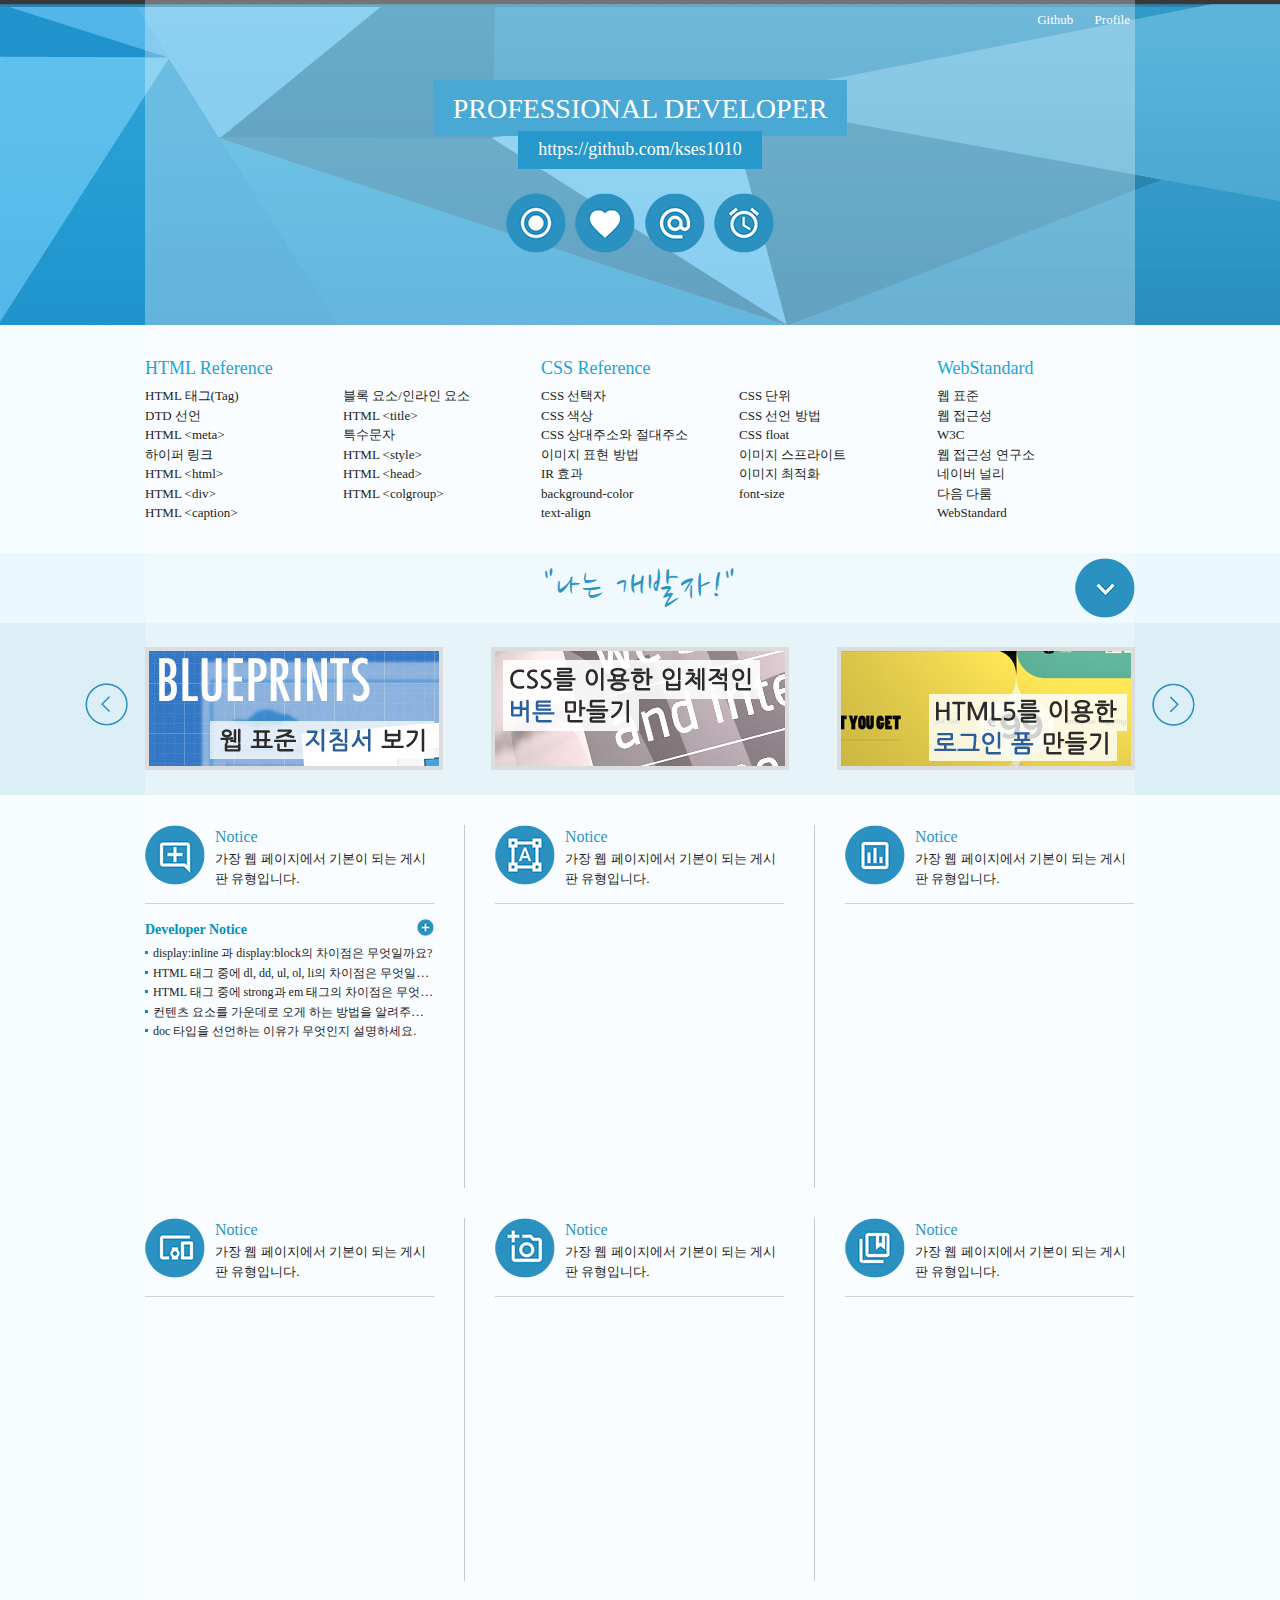
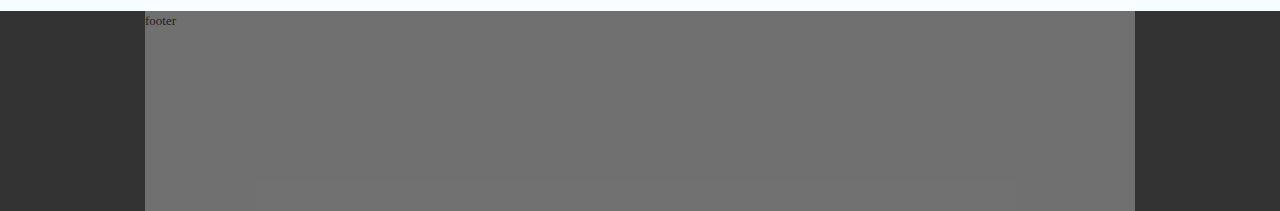
==== web/index.html @ 133dd12e "[웹 표준 사이트] 게시판 만들기 1" ====
<!DOCTYPE html>
<html lang="ko">
<head>
    <meta charset="UTF-8">
    <meta name="author" content="sunny">
    <meta name="description" content="웹 표준 준수 사이트 예제">
    <meta name="keywords" content="sunny, 웹표준, 사이트 만들기">
    <meta name="generator" content="vscode">
    <title>WEBSITE BOARD</title>

    <!--CSS Style -->
    <link rel="stylesheet" href="css/reset.css">
    <link rel="stylesheet" href="css/stylesheet.css">

    <!-- 웹 폰트 -->
    <link href="https://fonts.googleapis.com/css2?family=Nanum+Brush+Script&display=swap" rel="stylesheet">

</head>
<body>
    <!-- 스킵 네비게이션 -->
    <div id="skip">
        <a href="#cont_nav">전체 메뉴 바로가기</a>
        <a href="#cont_banner">배너 영역 바로가기</a>
        <a href="#cont_content">컨텐츠 영역 바로가기</a>
    </div>

    <div id="wrap">
        <div id="header">
            <div class="container">
                <div class="header">
                    <div class="header-menu">
                        <a href="https://github.com/kses1010/standard-website">Github</a>
                        <a href="https://github.com/kses1010">Profile</a>
                    </div>
                    <!-- 헤더 메뉴 -->
                    <div class="header-title">
                        <h1>Professional Developer</h1><br>
                        <a href="https://github.com/kses1010">https://github.com/kses1010</a>
                    </div>
                    <!-- 헤더 타이틀 -->
                    <div class="header-icon">
                        <a href="#" class="icon1"><span class="ir_pm">icon1</span></a>
                        <a href="#" class="icon2"><span class="ir_pm">icon2</span></a>
                        <a href="#" class="icon3"><span class="ir_pm">icon3</span></a>
                        <a href="#" class="icon4"><span class="ir_pm">icon4</span></a>
                    </div>
                    <!-- 헤더 아이콘 -->
                </div>
            </div>
        </div>

        <div id="contents">
            <div id="cont_nav">
                <div class="container">
                    <h2 class="ir_su">전체 메뉴</h2>
                <div class="nav">
                    <div>
                        <h3>HTML Reference</h3>
                        <ol>
                            <li><a href="#">HTML 태그(Tag)</a></li>
                            <li><a href="#">블록 요소/인라인 요소</a></li>
                            <li><a href="#">DTD 선언</a></li>
                            <li><a href="#">HTML &lt;title&gt;</a></li>
                            <li><a href="#">HTML &lt;meta&gt;</a></li>
                            <li><a href="#">특수문자</a></li>
                            <li><a href="#">하이퍼 링크</a></li>
                            <li><a href="#">HTML &lt;style&gt;</a></li>
                            <li><a href="#">HTML &lt;html&gt;</a></li>
                            <li><a href="#">HTML &lt;head&gt;</a></li>
                            <li><a href="#">HTML &lt;div&gt;</a></li>
                            <li><a href="#">HTML &lt;colgroup&gt;</a></li>
                            <li><a href="#">HTML &lt;caption&gt;</a></li>
                        </ol>
                    </div>
                    <div>
                        <h3>CSS Reference</h3>
                        <ol>
                            <li><a href="#">CSS 선택자</a></li>
                            <li><a href="#">CSS 단위</a></li>
                            <li><a href="#">CSS 색상</a></li>
                            <li><a href="#">CSS 선언 방법</a></li>
                            <li><a href="#">CSS 상대주소와 절대주소</a></li>
                            <li><a href="#">CSS float</a></li>
                            <li><a href="#">이미지 표현 방법</a></li>
                            <li><a href="#">이미지 스프라이트</a></li>
                            <li><a href="#">IR 효과</a></li>
                            <li><a href="#">이미지 최적화</a></li>
                            <li><a href="#">background-color</a></li>
                            <li><a href="#">font-size</a></li>
                            <li><a href="#">text-align</a></li>
                        </ol>
                    </div>
                    <div class="last">
                        <h3>WebStandard</h3>
                        <ol>
                            <li><a href="#">웹 표준</a></li>
                            <li><a href="#">웹 접근성</a></li>
                            <li><a href="#">W3C</a></li>
                            <li><a href="#">웹 접근성 연구소</a></li>
                            <li><a href="#">네이버 널리</a></li>
                            <li><a href="#">다음 다룸</a></li>
                            <li><a href="#">WebStandard</a></li>
                        </ol>
                    </div>
                </div>
                </div>
            </div>
            <div id="cont_title">
                <div class="container">
                    <div class="title">
                        <h2>"나는 개발자!"</h2>
                        <a href="#" class="btn"><span class="ir_pm">전체메뉴</span></a>
                    </div>
                </div>
            </div>
            <!-- contents title -->
            <div id="cont_banner">
                <div class="container">
                    <div class="ban">
                        <a href="#" class="prev"><span class="ir_pm">이전 이미지</span></a>
                        <ul>
                            <li class="ban_img1"><a href="#"><img src="img/banner_link1.jpg" alt="웹 표준 지침서 보기"></a></li>
                            <li class="ban_img2"><a href="#"><img src="img/banner_link2.jpg" alt="CSS 버튼 만들기"></a></li>
                            <li class="ban_img3"><a href="#"><img src="img/banner_link3.jpg" alt="로그인 폼 만들기"></a></li>
                        </ul>
                        <a href="#" class="next"><span class="ir_pm">다음 이미지</span></a>
                    </div>
                </div>
            </div>
            <!-- contents banner -->
            <div id="cont_content">
                <div class="container">
                    <div class="cont">
                        <div class="column col1">
                            <h3><span class="ico_img ir_pm">아이콘</span><span class="ico_title">Notice</span></h3>
                            <p class="ico_desc">가장 웹 페이지에서 기본이 되는 게시판 유형입니다.</p>
                            <!-- 게시판 -->
                            <div class="notice">
                                <h4>Developer Notice</h4>
                                <ul>
                                    <li><a href="#">display:inline 과 display:block의 차이점은 무엇일까요?</a></li>
                                    <li><a href="#">HTML 태그 중에 dl, dd, ul, ol, li의 차이점은 무엇일까요?</a></li>
                                    <li><a href="#">HTML 태그 중에 strong과 em 태그의 차이점은 무엇일까요?</a></li>
                                    <li><a href="#">컨텐츠 요소를 가운데로 오게 하는 방법을 알려주세요!</a></li>
                                    <li><a href="#">doc 타입을 선언하는 이유가 무엇인지 설명하세요.</a></li>
                                </ul>
                                <a href="#" class="more ir_pm" title="더보기">더 보기</a>
                            </div>
                            <!-- 게시판 -->
                        </div>
                        <!-- col1 -->
                        <div class="column col2">
                            <h3><span class="ico_img ir_pm">아이콘</span><span class="ico_title">Notice</span></h3>
                            <p class="ico_desc">가장 웹 페이지에서 기본이 되는 게시판 유형입니다.</p>
                        </div>
                        <!-- col2 -->
                        <div class="column col3">
                            <h3><span class="ico_img ir_pm">아이콘</span><span class="ico_title">Notice</span></h3>
                            <p class="ico_desc">가장 웹 페이지에서 기본이 되는 게시판 유형입니다.</p>
                        </div>
                        <!-- col3 -->
                        <div class="column col4">
                            <h3><span class="ico_img ir_pm">아이콘</span><span class="ico_title">Notice</span></h3>
                            <p class="ico_desc">가장 웹 페이지에서 기본이 되는 게시판 유형입니다.</p>
                        </div>
                        <!-- col4 -->
                        <div class="column col5">
                            <h3><span class="ico_img ir_pm">아이콘</span><span class="ico_title">Notice</span></h3>
                            <p class="ico_desc">가장 웹 페이지에서 기본이 되는 게시판 유형입니다.</p>
                        </div>
                        <!-- col5 -->
                        <div class="column col6">
                            <h3><span class="ico_img ir_pm">아이콘</span><span class="ico_title">Notice</span></h3>
                            <p class="ico_desc">가장 웹 페이지에서 기본이 되는 게시판 유형입니다.</p>
                        </div>
                        <!-- col6 -->
                    </div>
                </div>
            </div>
        </div>
        <div id="footer">
            <div class="container">footer</div>
        </div>
    </div>
</body>
</html>
---- web/css/stylesheet.css ----
@charset "utf-8";

/* 스킵 네비게이션 */
#skip {position: relative;}
#skip a {position: absolute; left: 0px; top: -35px; border: 1px solid #fff; color: #fff;
background: #333; line-height: 30px; width: 140px; text-align: center;}
#skip a:active,
#skip a:focus {top: 0;}

/* 레이아웃 */
#wrap {}
#header {height: 325px; background: url(../img/header_bg.jpg) center top repeat-x;}
#contents {}
#footer {height: 200px; background-color: #333;}


/* 컨텐츠 레이아웃 */
#cont_nav {background-color: #f6fdff;}
#cont_title {background-color: #eaf7fd;}
#cont_banner {background-color: #dceff7;}
#cont_content {background-color: #f6fdff;}

/* 컨테이너 */
.container {width: 990px; margin: 0 auto; height: inherit; background-color: rgba(255, 255, 255, 0.3);}

/* 헤더 */
.header .header-menu {text-align: right;}
.header .header-menu a {color: #fff; padding: 10px 5px 10px 13px; display: inline-block;}
.header .header-menu a:hover {color: #666;}

.header .header-title {text-align: center;}
.header .header-title h1 {background-color: #4aa8d4; font-size: 28px; padding: 8px 20px 6px 20px; display: inline-block; color: #fff; margin-top: 40px;
font-weight: normal; text-transform: uppercase;}
.header .header-title a {display: inline-block; background-color: #2698cb; font-size: 18px; color: #fff; padding: 5px 20px 6px 20px; margin-top: -5px;}

.header .header-icon {text-align: center; margin-top: 10px;}
.header .header-icon a {width: 60px; height: 60px; display: inline-block; background: url(../img/icon.png); margin: 0 3px;}
.header .header-icon a.icon1 {background-position: 0 0;}
.header .header-icon a.icon2 {background-position: 0 -60px;}
.header .header-icon a.icon3 {background-position: 0 -120px;}
.header .header-icon a.icon4 {background-position: 0 -180px;}
.header .header-icon a.icon1:hover {background-position: -60px 0;}
.header .header-icon a.icon2:hover {background-position: -60px -60px;}
.header .header-icon a.icon3:hover {background-position: -60px -120px;}
.header .header-icon a.icon4:hover {background-position: -60px -180px;}

/* 전체 메뉴 */
.nav {overflow: hidden; padding: 30px 0;}
.nav > div {float: left; width: 40%;}
.nav > div:last-child {width: 20%;} /* i9 부터 사용 가능 */
.nav > div h3 {font-size: 18px; color: #25a2d0; margin-bottom: 4px;}
.nav > div ol {overflow: hidden;}
.nav > div ol li {float: left; width: 50%;}
.nav > div.last ol li {width: 100%;}
.nav > div ol li a:hover {text-decoration: underline;}

/* 타이틀 */
.title {position: relative;}
.title h2 {font-size: 40px; text-align: center; padding: 5px 0; letter-spacing: 2px; color: #2c94c4; 
font-family: 'Nanum Brush Script', cursive;}
.title .btn {position: absolute; top: 5px; right: 0; width: 60px; height: 60px; 
background: url(../img/icon.png) no-repeat 0 -600px;}

/* 배너 */
.ban  {position: relative; padding: 24px 0 20px;}
.ban a.prev {position: absolute; left: -60px; top: 60px; width: 43px; height: 43px; background: url(../img/icon.png) no-repeat -150px 0;}
.ban a.next {position: absolute; right: -60px; top: 60px; width: 43px; height: 43px; background: url(../img/icon.png)  no-repeat -150px -43px;}
.ban a.prev:hover {background-position: -193px 0;}
.ban a.next:hover {background-position: -193px -43px;}
.ban ul {overflow: hidden;}
.ban ul li {float: left; width: 330px;}
.ban ul li:last-child {text-align: right;}
.ban ul li:nth-child(2) {text-align: center;}
.ban ul li.ban_img1 {text-align: left;}
.ban ul li.ban_img2 {text-align: center;}
.ban ul li.ban_img3 {text-align: right;}
.ban ul li img {border: 4px solid #dcdcdc;}
.ban ul li img:hover {border-color: #98bcdc;}

/* 컨텐츠 */
.cont {overflow: hidden; padding-top: 30px;}
.cont .column {position: relative; float: left; width: 289px; height: 363px; margin: 0 30px 30px 0; padding-right: 30px;}
.cont .col1 {border-right: 1px solid #c8c8c8;}
.cont .col2 {border-right: 1px solid #c8c8c8;}
.cont .col3 {margin-right: 0; padding-right: 0;}
.cont .col4 {border-right: 1px solid #c8c8c8;}
.cont .col5 {border-right: 1px solid #c8c8c8;}
.cont .col6 {margin-right: 0; padding-right: 0;}

.cont .column .ico_img {display: block; width: 60px; height: 60px; 
background: url(../img/icon.png) no-repeat; position: absolute; left: 0; top: 0;}
.cont .column .ico_title {padding-left: 70px; font-size: 16px; color: #2c94c4;}
.cont .column .ico_desc {padding-left: 70px; border-bottom: 1px solid #d0d0d0;
padding-bottom: 15px; margin-bottom: 15px;}

.cont .col1 .ico_img {background-position: 0px -240px;}
.cont .col2 .ico_img {background-position: 0px -300px;}
.cont .col3 .ico_img {background-position: 0px -360px;}
.cont .col4 .ico_img {background-position: 0px -420px;}
.cont .col5 .ico_img {background-position: 0px -480px;}
.cont .col6 .ico_img {background-position: 0px -540px;}
.cont .col1 .ico_img:hover {background-position: -60px -240px;}
.cont .col2 .ico_img:hover {background-position: -60px -300px;}
.cont .col3 .ico_img:hover {background-position: -60px -360px;}
.cont .col4 .ico_img:hover {background-position: -60px -420px;}
.cont .col5 .ico_img:hover {background-position: -60px -480px;}
.cont .col6 .ico_img:hover {background-position: -60px -540px;}

/* 게시판 */
.notice {position: relative;}
.notice h4 {font-size: 14px; color: #0093bd; padding-bottom: 3px; font-weight: bold;}
.notice ul li {overflow: hidden; text-overflow: ellipsis; white-space: nowrap; background: url(../img/dot.gif) no-repeat 0 8px; padding-left: 8px;}
.notice ul li a {font-size: 12px;}
.notice a.more {position: absolute; right: 0; top: 0; display: block;
background: url(../img/icon.png) -150px -90px; width: 17px; height: 17px;}
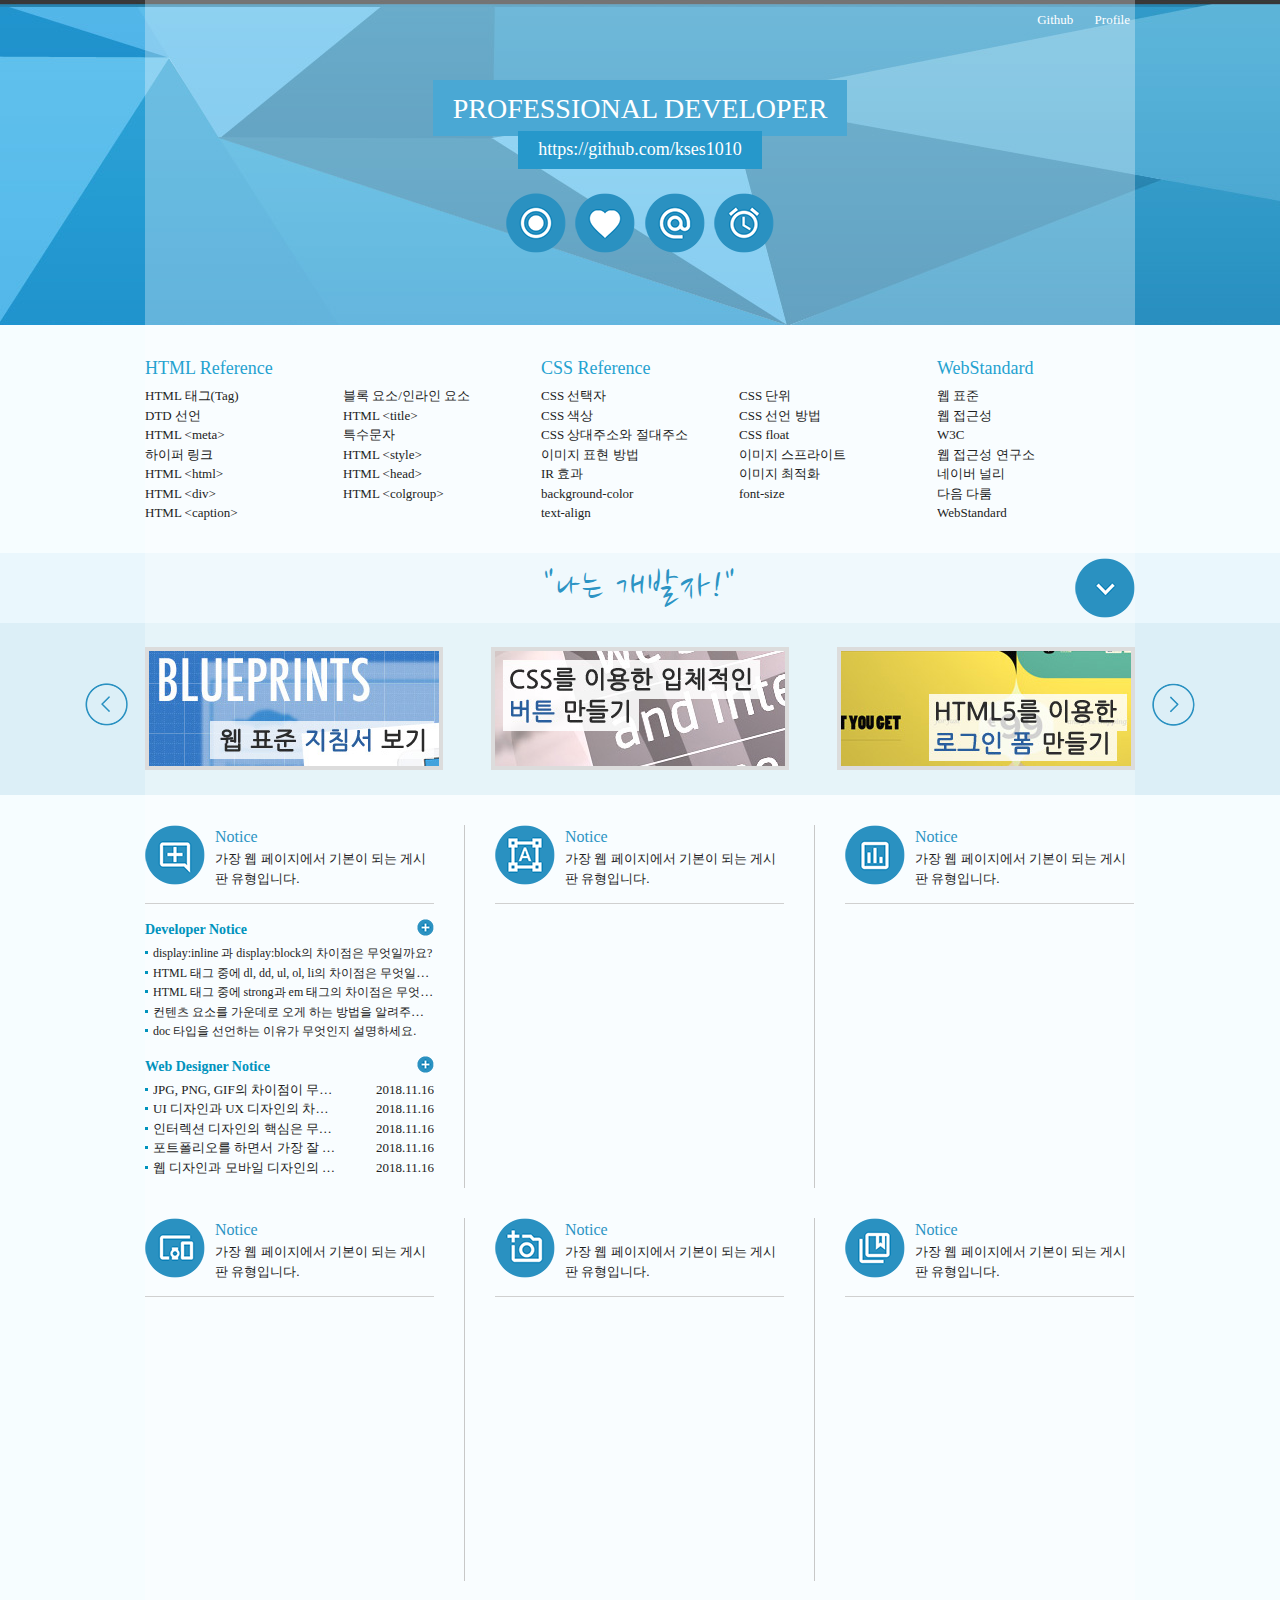
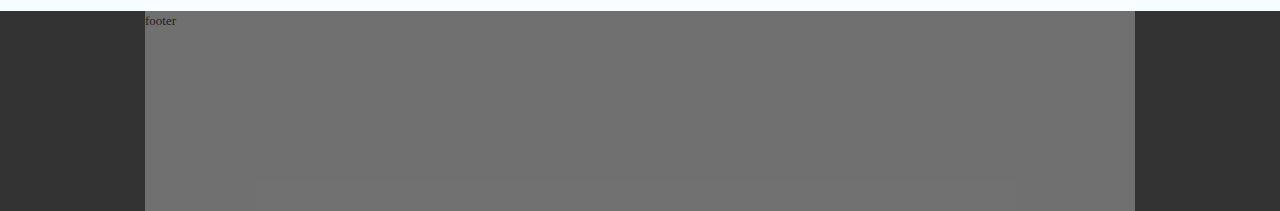
==== commit 48665f8f: "[웹 표준 사이트] 게시판 만들기 2" ====
--- a/web/index.html
+++ b/web/index.html
@@ -146,7 +146,19 @@
                                 </ul>
                                 <a href="#" class="more ir_pm" title="더보기">더 보기</a>
                             </div>
-                            <!-- 게시판 -->
+                            <!-- //게시판 -->
+                            <!-- 게시판2 -->
+                            <div class="notice2">
+                                <h4>Web Designer Notice</h4>
+                                <ul>
+                                    <li><a href="#">JPG, PNG, GIF의 차이점이 무엇인가요?</a><span>2018.11.16</span></li>
+                                    <li><a href="#">UI 디자인과 UX 디자인의 차이점을 설명하세요.</a><span>2018.11.16</span></li>
+                                    <li><a href="#">인터렉션 디자인의 핵심은 무엇이라고 생각하나요?</a><span>2018.11.16</span></li>
+                                    <li><a href="#">포트폴리오를 하면서 가장 잘 했다고 생각하는 부분은 무엇인가요?</a><span>2018.11.16</span></li>
+                                    <li><a href="#">웹 디자인과 모바일 디자인의 차이가 무엇이라고 생각하나요?</a><span>2018.11.16</span></li>
+                                </ul>
+                                <a href="#" class="more ir_pm" title="더보기">더 보기</a>
+                            </div>
                         </div>
                         <!-- col1 -->
                         <div class="column col2">
--- a/web/css/stylesheet.css
+++ b/web/css/stylesheet.css
@@ -112,4 +112,14 @@
 .notice ul li {overflow: hidden; text-overflow: ellipsis; white-space: nowrap; background: url(../img/dot.gif) no-repeat 0 8px; padding-left: 8px;}
 .notice ul li a {font-size: 12px;}
 .notice a.more {position: absolute; right: 0; top: 0; display: block;
-background: url(../img/icon.png) -150px -90px; width: 17px; height: 17px;}+background: url(../img/icon.png) -150px -90px; width: 17px; height: 17px;}
+
+/* 게시판2 */
+.notice2 {position: relative; margin-top: 15px;}
+.notice2 h4 {font-size: 14px; color: #0093bd; padding-bottom: 3px; font-weight: bold;}
+.notice2 ul {}
+.notice2 li {overflow: hidden; background: url(../img/dot.gif) no-repeat 0 8px; padding-left: 8px;}
+.notice2 li a {float: left; width: 65%; overflow: hidden; text-overflow: ellipsis; white-space: nowrap;}
+.notice2 li span {float: right; width: 30%; text-align: right;}
+.notice2 a.more {position: absolute; right: 0; top: 0; display: block;
+    background: url(../img/icon.png) -150px -90px; width: 17px; height: 17px;}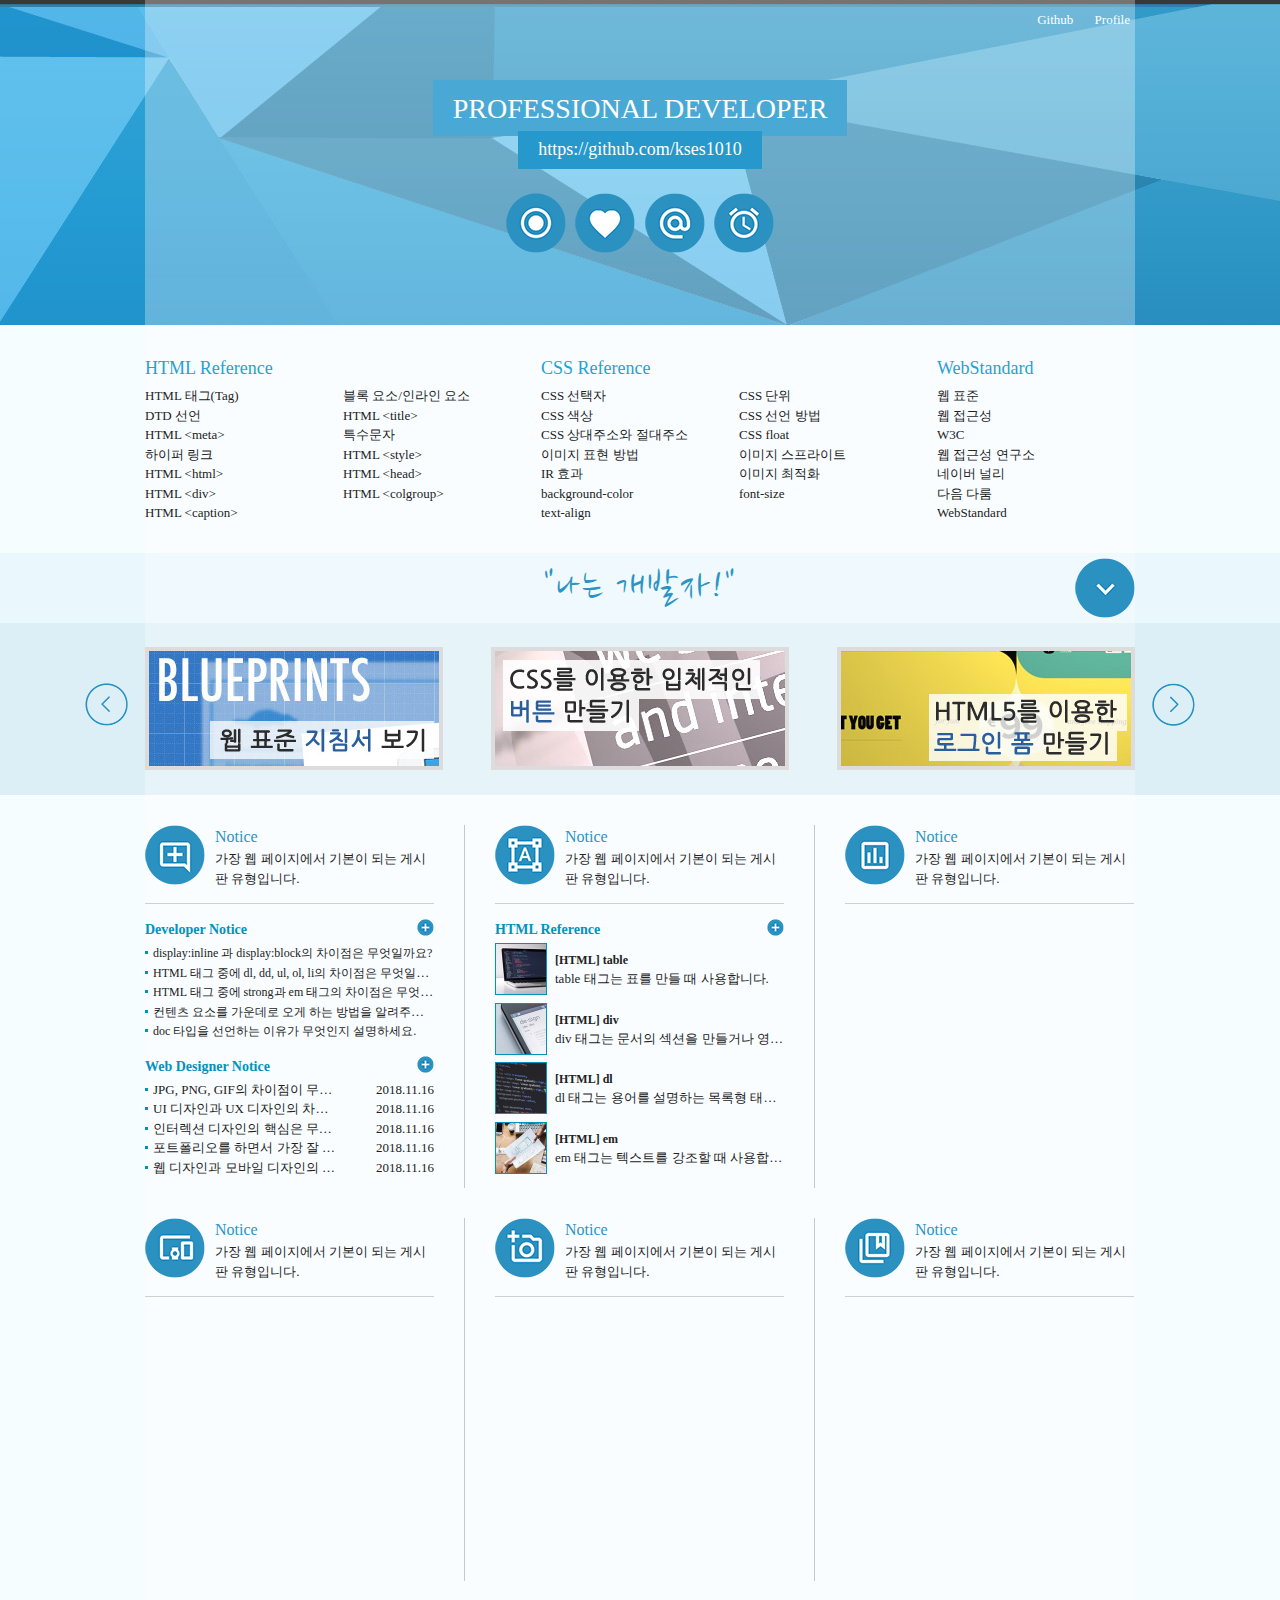
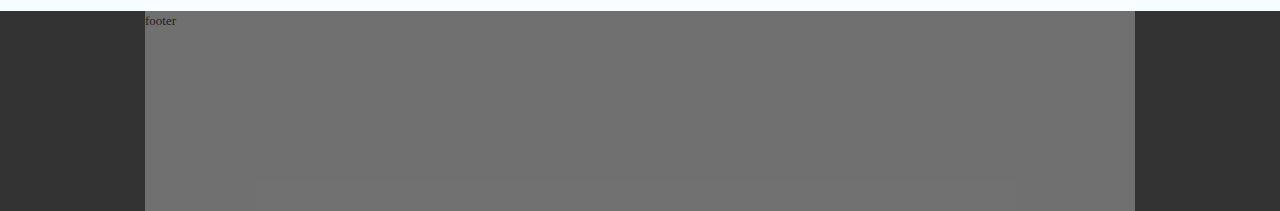
==== commit 59b3b8ee: "[웹 표준 사이트] 게시판 만들기3" ====
--- a/web/index.html
+++ b/web/index.html
@@ -159,11 +159,48 @@
                                 </ul>
                                 <a href="#" class="more ir_pm" title="더보기">더 보기</a>
                             </div>
+                            <!-- //게시판2 -->
                         </div>
                         <!-- col1 -->
                         <div class="column col2">
                             <h3><span class="ico_img ir_pm">아이콘</span><span class="ico_title">Notice</span></h3>
                             <p class="ico_desc">가장 웹 페이지에서 기본이 되는 게시판 유형입니다.</p>
+                            <!-- 게시판3 -->
+                            <div class="notice3">
+                                <h4>HTML Reference</h4>
+                                <ul>
+                                    <li>
+                                        <a href="#">
+                                            <img src="img/notice01.jpg" alt="이미지1">
+                                            <strong>[HTML] table</strong>
+                                            <span>table 태그는 표를 만들 때 사용합니다.</span>
+                                        </a>
+                                    </li>
+                                    <li>
+                                        <a href="#">
+                                            <img src="img/notice02.jpg" alt="이미지2">
+                                            <strong>[HTML] div</strong>
+                                            <span>div 태그는 문서의 섹션을 만들거나 영역을 나눌 때 사용합니다.</span>
+                                        </a>
+                                    </li>
+                                    <li>
+                                        <a href="#">
+                                            <img src="img/notice03.jpg" alt="이미지3">
+                                            <strong>[HTML] dl</strong>
+                                            <span>dl 태그는 용어를 설명하는 목록형 태그입니다.</span>
+                                        </a>
+                                    </li>
+                                    <li>
+                                        <a href="#">
+                                            <img src="img/notice04.jpg" alt="이미지4">
+                                            <strong>[HTML] em</strong>
+                                            <span>em 태그는 텍스트를 강조할 때 사용합니다.</span>
+                                        </a>
+                                    </li>
+                                </ul>
+                                <a href="#" class="more ir_pm" title="더보기">더 보기</a>
+                            </div>
+                            <!-- //게시판3 -->
                         </div>
                         <!-- col2 -->
                         <div class="column col3">
--- a/web/css/stylesheet.css
+++ b/web/css/stylesheet.css
@@ -121,5 +121,15 @@
 .notice2 li {overflow: hidden; background: url(../img/dot.gif) no-repeat 0 8px; padding-left: 8px;}
 .notice2 li a {float: left; width: 65%; overflow: hidden; text-overflow: ellipsis; white-space: nowrap;}
 .notice2 li span {float: right; width: 30%; text-align: right;}
-.notice2 a.more {position: absolute; right: 0; top: 0; display: block;
-    background: url(../img/icon.png) -150px -90px; width: 17px; height: 17px;}+.notice2 a.more {position: absolute; right: 0; top: 0; display: block; background: url(../img/icon.png) -150px -90px; width: 17px; height: 17px;}
+
+/* 게시판3 */
+.notice3 {position: relative;}
+.notice3 h4 {font-size: 14px; color: #0093bd; padding-bottom: 3px; font-weight: bold;}
+.notice3 ul {}
+.notice3 li {position: relative; padding: 8px 0 14px 60px;}
+.notice3 li a {}
+.notice3 li a img {width: 50px; position: absolute; left: 0; top: 0; border: 1px solid #0093bd;}
+.notice3 li a strong {display: block; overflow: hidden; text-overflow: ellipsis; white-space: nowrap; font-size: 12px;}
+.notice3 li a span {display: block; overflow: hidden; text-overflow: ellipsis; white-space: nowrap;}
+.notice3 a.more {position: absolute; right: 0; top: 0; display: block; background: url(../img/icon.png) -150px -90px; width: 17px; height: 17px;}
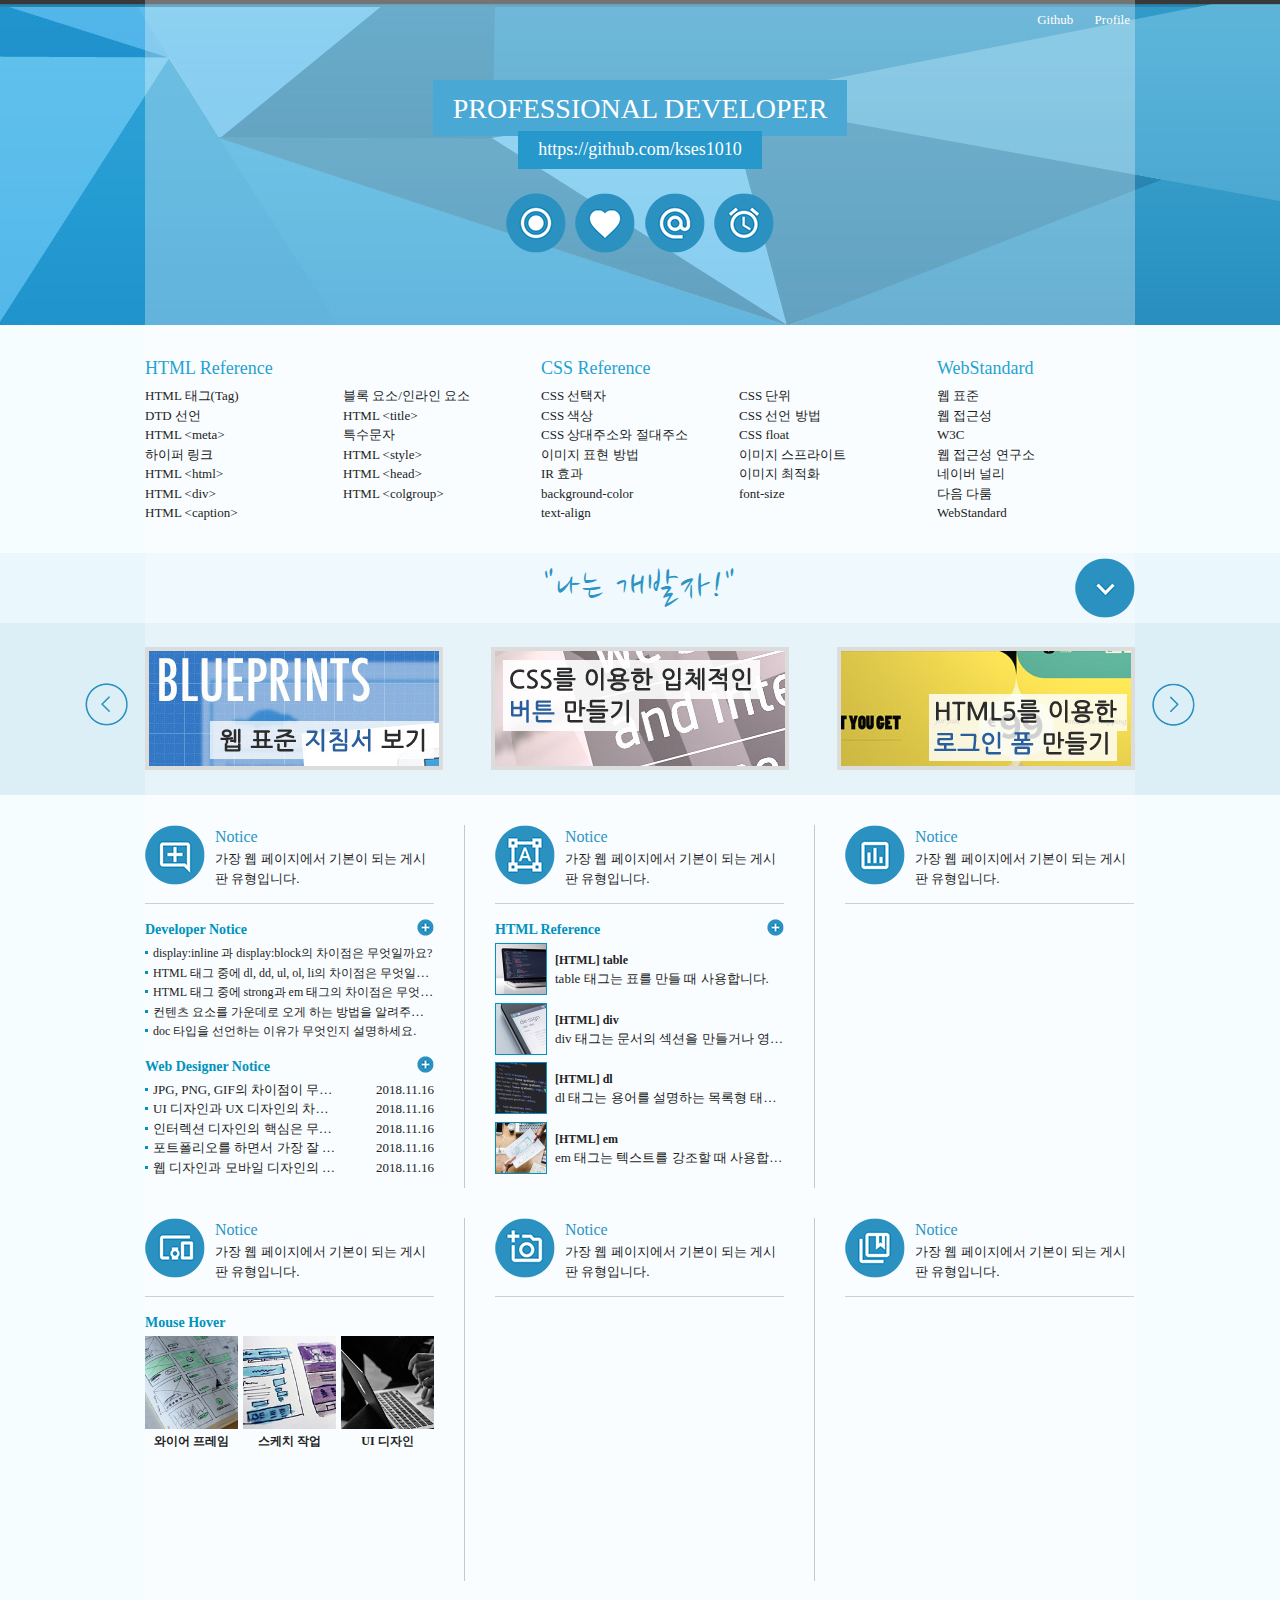
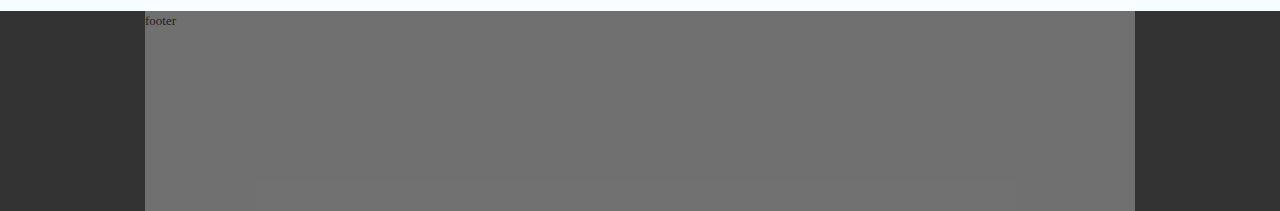
==== commit 1fe63d17: "[웹 표준 사이트] 마우스 오버효과1" ====
--- a/web/index.html
+++ b/web/index.html
@@ -211,6 +211,30 @@
                         <div class="column col4">
                             <h3><span class="ico_img ir_pm">아이콘</span><span class="ico_title">Notice</span></h3>
                             <p class="ico_desc">가장 웹 페이지에서 기본이 되는 게시판 유형입니다.</p>
+                            <!-- 오버효과 -->
+                            <div class="notice_hover">
+                                <h4>Mouse Hover</h4>
+                                <ul>
+                                    <li>
+                                        <a href="#">
+                                            <span><img src="img/sban01.jpg" alt="이미지1"><em>바로가기</em></span>
+                                            <strong>와이어 프레임</strong>
+                                        </a>
+                                    </li>
+                                    <li>
+                                        <a href="#">
+                                            <span><img src="img/sban02.jpg" alt="이미지2"><em>바로가기</em></span>
+                                            <strong>스케치 작업</strong>
+                                        </a>
+                                    </li>
+                                    <li>
+                                        <a href="#">
+                                            <span><img src="img/sban03.jpg" alt="이미지3"><em>바로가기</em></span>
+                                            <strong>UI 디자인</strong>
+                                        </a>
+                                    </li>
+                                </ul>
+                            </div>
                         </div>
                         <!-- col4 -->
                         <div class="column col5">
--- a/web/css/stylesheet.css
+++ b/web/css/stylesheet.css
@@ -117,7 +117,6 @@
 /* 게시판2 */
 .notice2 {position: relative; margin-top: 15px;}
 .notice2 h4 {font-size: 14px; color: #0093bd; padding-bottom: 3px; font-weight: bold;}
-.notice2 ul {}
 .notice2 li {overflow: hidden; background: url(../img/dot.gif) no-repeat 0 8px; padding-left: 8px;}
 .notice2 li a {float: left; width: 65%; overflow: hidden; text-overflow: ellipsis; white-space: nowrap;}
 .notice2 li span {float: right; width: 30%; text-align: right;}
@@ -126,10 +125,19 @@
 /* 게시판3 */
 .notice3 {position: relative;}
 .notice3 h4 {font-size: 14px; color: #0093bd; padding-bottom: 3px; font-weight: bold;}
-.notice3 ul {}
 .notice3 li {position: relative; padding: 8px 0 14px 60px;}
-.notice3 li a {}
 .notice3 li a img {width: 50px; position: absolute; left: 0; top: 0; border: 1px solid #0093bd;}
 .notice3 li a strong {display: block; overflow: hidden; text-overflow: ellipsis; white-space: nowrap; font-size: 12px;}
 .notice3 li a span {display: block; overflow: hidden; text-overflow: ellipsis; white-space: nowrap;}
 .notice3 a.more {position: absolute; right: 0; top: 0; display: block; background: url(../img/icon.png) -150px -90px; width: 17px; height: 17px;}
+
+/* 마우스 오버효과 */
+.notice_hover h4 {font-size: 14px; color: #0093bd; padding-bottom: 3px; font-weight: bold;}
+.notice_hover ul {overflow: hidden;}
+.notice_hover li {float: left; width: 93px; margin-right: 5px; text-align: center;}
+.notice_hover li:last-child {margin-right: 0;}
+.notice_hover li a span {position: relative; display: block; width: 93px; height: 93px; line-height: 93px;}
+.notice_hover li a span img {width: 100%;}
+.notice_hover li a span em {visibility: hidden; position: absolute; left: 0; top: 0; background: rgba(0,0,0,0.7); color: #fff; width: 100%; height: 100%;}
+.notice_hover li a span:hover em {visibility: visible;}
+.notice_hover li a strong {padding-top: 3px; display: inline-block; font-size: 12px;}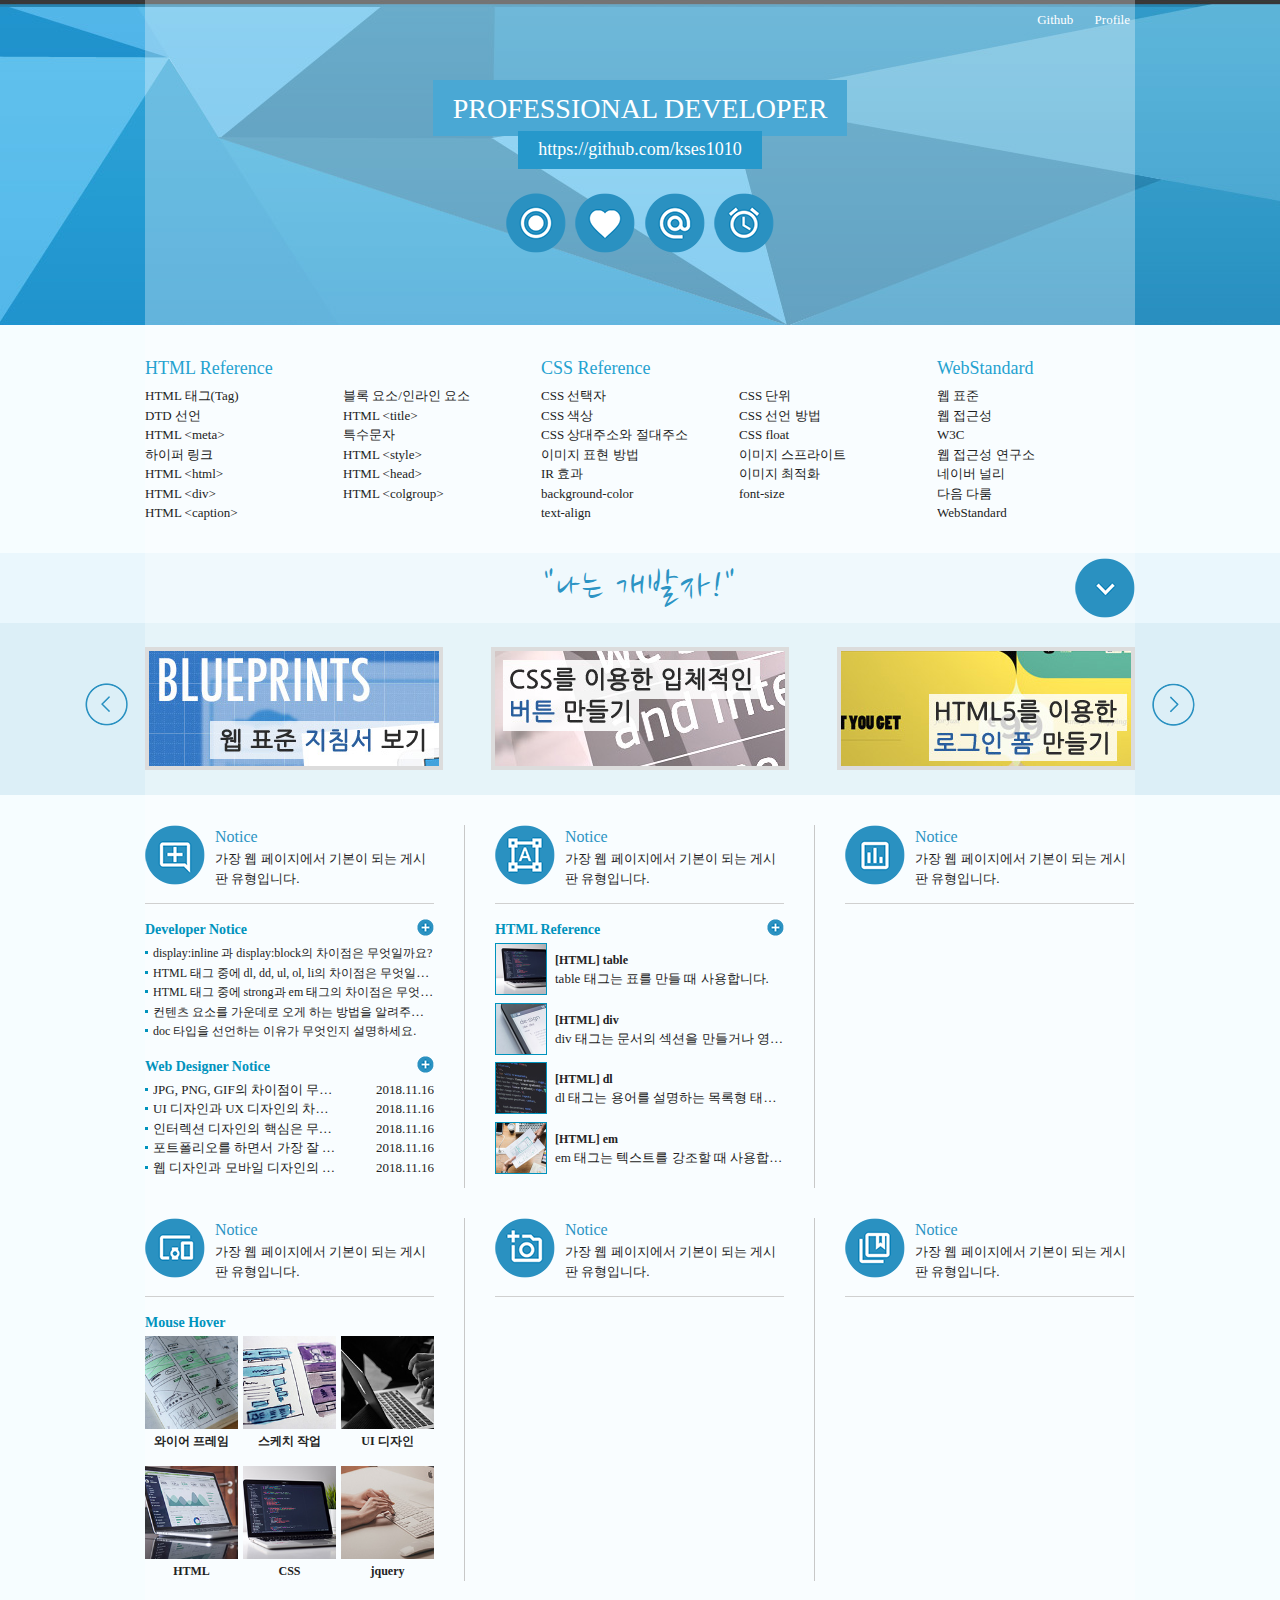
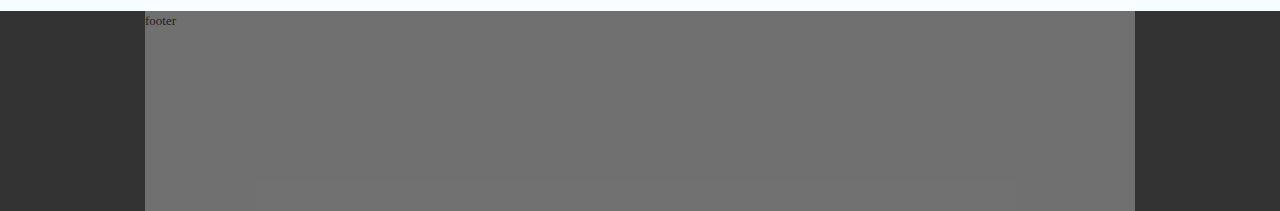
==== commit 33c30f15: "[웹 표준 사이트] 마우스 오버효과2" ====
--- a/web/index.html
+++ b/web/index.html
@@ -235,6 +235,32 @@
                                     </li>
                                 </ul>
                             </div>
+                            <!-- //오버효과 -->
+                            <!-- 오버효과2 -->
+                            <div class="notice_hover2 mt15">
+                                <h4 class="ir_su">Mouse Hover</h4>
+                                <ul>
+                                    <li>
+                                        <a href="#">
+                                            <span><img src="img/sban04.jpg" alt="이미지4"><em>바로가기</em></span>
+                                            <strong>HTML</strong>
+                                        </a>
+                                    </li>
+                                    <li>
+                                        <a href="#">
+                                            <span><img src="img/sban05.jpg" alt="이미지5"><em>바로가기</em></span>
+                                            <strong>CSS</strong>
+                                        </a>
+                                    </li>
+                                    <li>
+                                        <a href="#">
+                                            <span><img src="img/sban06.jpg" alt="이미지6"><em>바로가기</em></span>
+                                            <strong>jquery</strong>
+                                        </a>
+                                    </li>
+                                </ul>
+                            </div>
+                            <!-- //오버효과2 -->
                         </div>
                         <!-- col4 -->
                         <div class="column col5">
--- a/web/css/stylesheet.css
+++ b/web/css/stylesheet.css
@@ -140,4 +140,15 @@
 .notice_hover li a span img {width: 100%;}
 .notice_hover li a span em {visibility: hidden; position: absolute; left: 0; top: 0; background: rgba(0,0,0,0.7); color: #fff; width: 100%; height: 100%;}
 .notice_hover li a span:hover em {visibility: visible;}
-.notice_hover li a strong {padding-top: 3px; display: inline-block; font-size: 12px;}+.notice_hover li a strong {padding-top: 3px; display: inline-block; font-size: 12px;}
+
+/* 마우스 오버효과 */
+.notice_hover2 {}
+.notice_hover2 ul {overflow: hidden;}
+.notice_hover2 li {float: left; width: 93px; text-align: center; margin-right: 5px;}
+.notice_hover2 li:last-child {margin-right: 0;}
+.notice_hover2 li a span {position: relative; display: block; width: 93px; height: 93px;}
+.notice_hover2 li a span img {width: 100%;}
+.notice_hover2 li a span em {visibility: hidden; position: absolute; left: 0; bottom: 0; width: 100%; background: rgba(0,0,0,0.7); color: #fff;}
+.notice_hover2 li a span:hover em {visibility: visible;}
+.notice_hover2 li a strong {padding-top: 3px; display: inline-block; font-size: 12px;}
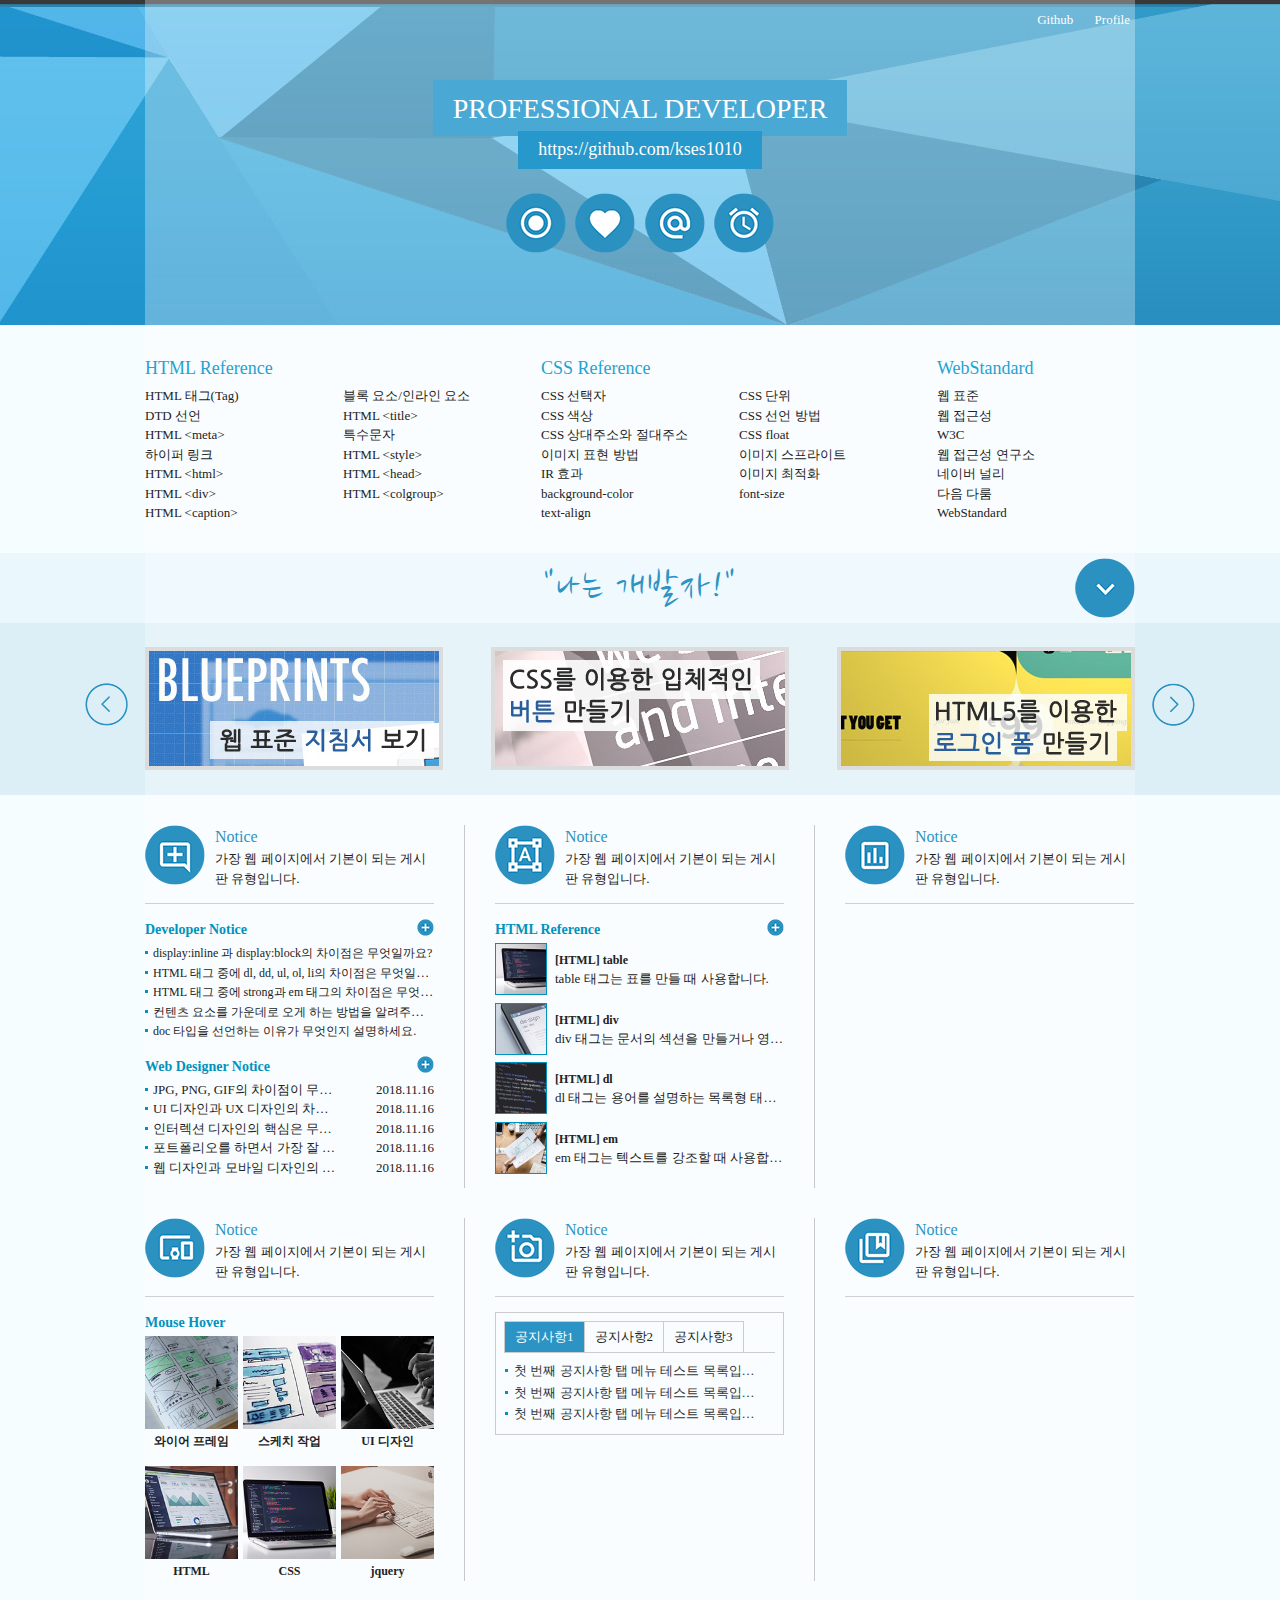
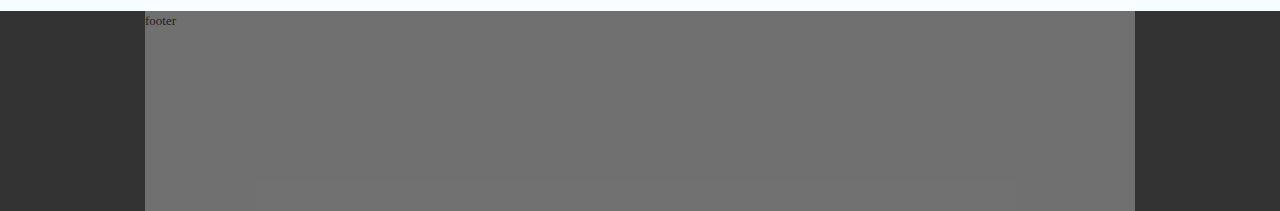
==== commit 669c3989: "[웹 표준 사이트] 탭 메뉴 만들기" ====
--- a/web/index.html
+++ b/web/index.html
@@ -266,6 +266,34 @@
                         <div class="column col5">
                             <h3><span class="ico_img ir_pm">아이콘</span><span class="ico_title">Notice</span></h3>
                             <p class="ico_desc">가장 웹 페이지에서 기본이 되는 게시판 유형입니다.</p>
+                            <!-- 탭메뉴 -->
+                            <div class="tab_menu">
+                                <h4 class="ir_su">탭 메뉴</h4>
+                                <ul>
+                                    <li class="active"><a href="#">공지사항1</a>
+                                        <ul>
+                                            <li><a href="#">첫 번째 공지사항 탭 메뉴 테스트 목록입니다. 첫 번째 공지사항 탭 메뉴 테스트 목록입니다.</a></li>
+                                            <li><a href="#">첫 번째 공지사항 탭 메뉴 테스트 목록입니다. 첫 번째 공지사항 탭 메뉴 테스트 목록입니다.</a></li>
+                                            <li><a href="#">첫 번째 공지사항 탭 메뉴 테스트 목록입니다. 첫 번째 공지사항 탭 메뉴 테스트 목록입니다.</a></li>
+                                        </ul>
+                                    </li>
+                                    <li><a href="#">공지사항2</a>
+                                        <ul style="display: none;">
+                                            <li><a href="#">두 번째 공지사항 탭 메뉴 테스트 목록입니다.</a></li>
+                                            <li><a href="#">두 번째 공지사항 탭 메뉴 테스트 목록입니다.</a></li>
+                                            <li><a href="#">두 번째 공지사항 탭 메뉴 테스트 목록입니다.</a></li>
+                                        </ul>
+                                    </li>
+                                    <li><a href="#">공지사항3</a>
+                                        <ul style="display: none;">
+                                            <li><a href="#">세 번째 공지사항 탭 메뉴 테스트 목록입니다.</a></li>
+                                            <li><a href="#">세 번째 공지사항 탭 메뉴 테스트 목록입니다.</a></li>
+                                            <li><a href="#">세 번째 공지사항 탭 메뉴 테스트 목록입니다.</a></li>
+                                        </ul>
+                                    </li>
+                                </ul>
+                            </div>
+                            <!-- //탭메뉴 -->
                         </div>
                         <!-- col5 -->
                         <div class="column col6">
--- a/web/css/stylesheet.css
+++ b/web/css/stylesheet.css
@@ -152,3 +152,15 @@
 .notice_hover2 li a span em {visibility: hidden; position: absolute; left: 0; bottom: 0; width: 100%; background: rgba(0,0,0,0.7); color: #fff;}
 .notice_hover2 li a span:hover em {visibility: visible;}
 .notice_hover2 li a strong {padding-top: 3px; display: inline-block; font-size: 12px;}
+
+/* tab menu */
+.tab_menu {position: relative; border: 1px solid #ccc; padding: 8px;height: 105px;}
+.tab_menu ul {overflow: hidden; border-bottom: 1px solid #ccc;}
+.tab_menu ul li {float: left; border: 1px solid #ccc; margin-right: -1px; margin-bottom: -1px;}
+.tab_menu ul li a {padding: 5px 10px; display: block;}
+.tab_menu ul li ul {position: absolute; left: 0; top: 48px; width: 270px; border: 0;}
+.tab_menu ul li ul li {float: none; border: 0; background: url(../img/dot.gif) no-repeat 9px 8px; padding-left: 18px;}
+.tab_menu ul li ul li a {overflow: hidden; text-overflow: ellipsis; white-space: nowrap; width: 100%; padding: 0 0 3px 0;}
+.tab_menu ul li.active {background: #2c94c4;}
+.tab_menu ul li.active a {color: #fff;}
+.tab_menu ul li.active ul li a {color: #333;}
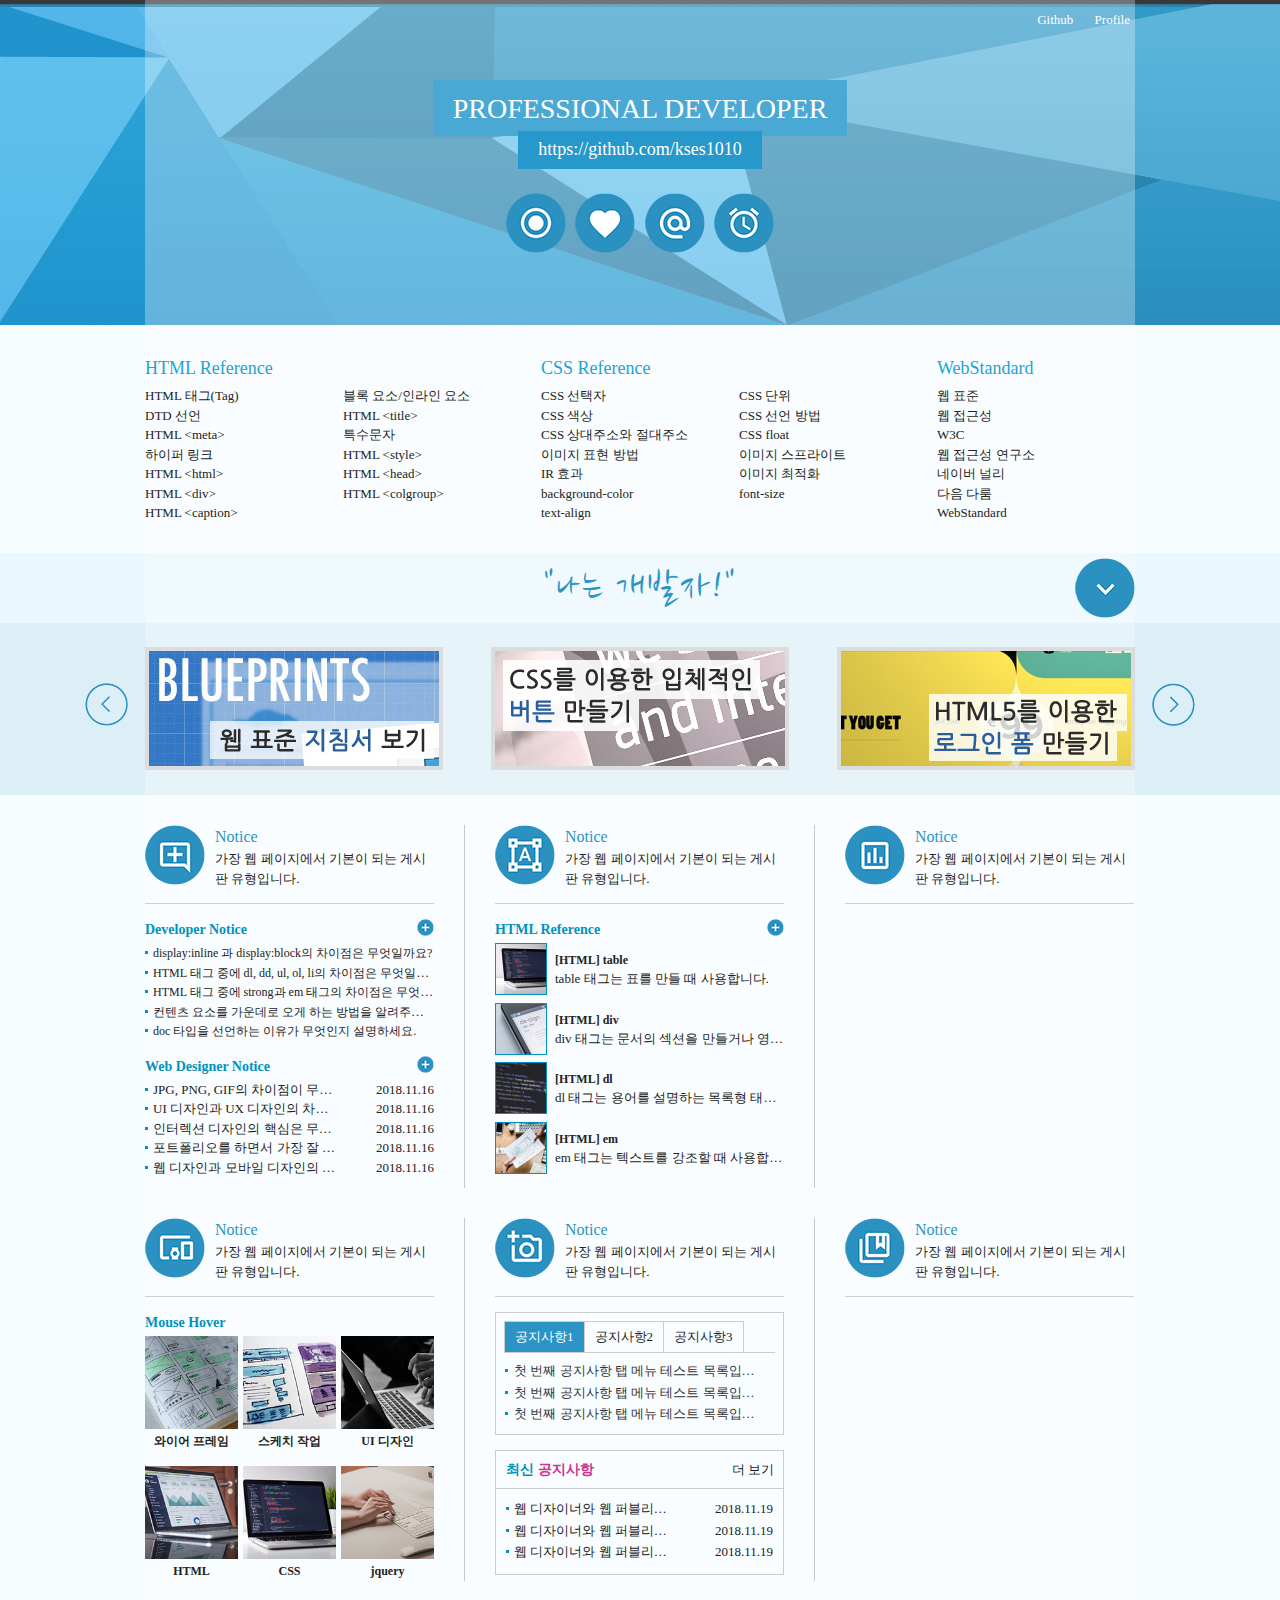
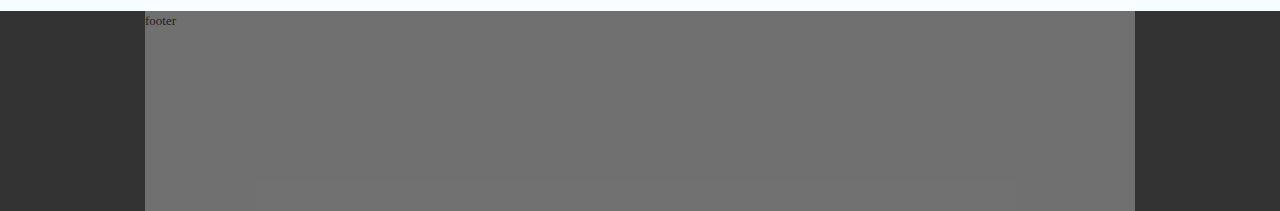
==== commit 1d017aa9: "[웹 표준 사이트] 게시판 만들기 4" ====
--- a/web/index.html
+++ b/web/index.html
@@ -294,6 +294,17 @@
                                 </ul>
                             </div>
                             <!-- //탭메뉴 -->
+                            <!-- 게시판 4 -->
+                            <div class="notice4 mt15">
+                                <h4>최신 <em>공지사항</em></h4>
+                                <ul>
+                                    <li><a href="#">웹 디자이너와 웹 퍼블리셔의 차이점은 무엇일까요?</a><span>2018.11.19</span></li>
+                                    <li><a href="#">웹 디자이너와 웹 퍼블리셔의 차이점은 무엇일까요?</a><span>2018.11.19</span></li>
+                                    <li><a href="#">웹 디자이너와 웹 퍼블리셔의 차이점은 무엇일까요?</a><span>2018.11.19</span></li>
+                                </ul>
+                                <a href="#" class="more" title="더보기">더 보기</a>
+                            </div>
+                            <!-- // 게시판4 -->
                         </div>
                         <!-- col5 -->
                         <div class="column col6">
--- a/web/css/stylesheet.css
+++ b/web/css/stylesheet.css
@@ -131,6 +131,16 @@
 .notice3 li a span {display: block; overflow: hidden; text-overflow: ellipsis; white-space: nowrap;}
 .notice3 a.more {position: absolute; right: 0; top: 0; display: block; background: url(../img/icon.png) -150px -90px; width: 17px; height: 17px;}
 
+/* 게시판4 */
+.notice4 {position: relative; border: 1px solid #ccc;}
+.notice4 h4 {border-bottom: 1px solid #ccc; padding: 8px 10px; font-size: 14px; color: #0093bd; font-weight: 700;}
+.notice4 h4 em {color: #cf3292;}
+.notice4 ul {padding: 10px;}
+.notice4 li {overflow: hidden; background: url(../img/dot.gif) no-repeat 0 8px; padding-left: 8px; padding-bottom: 2px;}
+.notice4 li a {float: left; width: 60%; overflow: hidden; text-overflow: ellipsis; white-space: nowrap;}
+.notice4 li span {float: right; width: 30%; text-align: right;}
+.notice4 a.more {position: absolute; right: 9px; top: 9px;}
+
 /* 마우스 오버효과 */
 .notice_hover h4 {font-size: 14px; color: #0093bd; padding-bottom: 3px; font-weight: bold;}
 .notice_hover ul {overflow: hidden;}
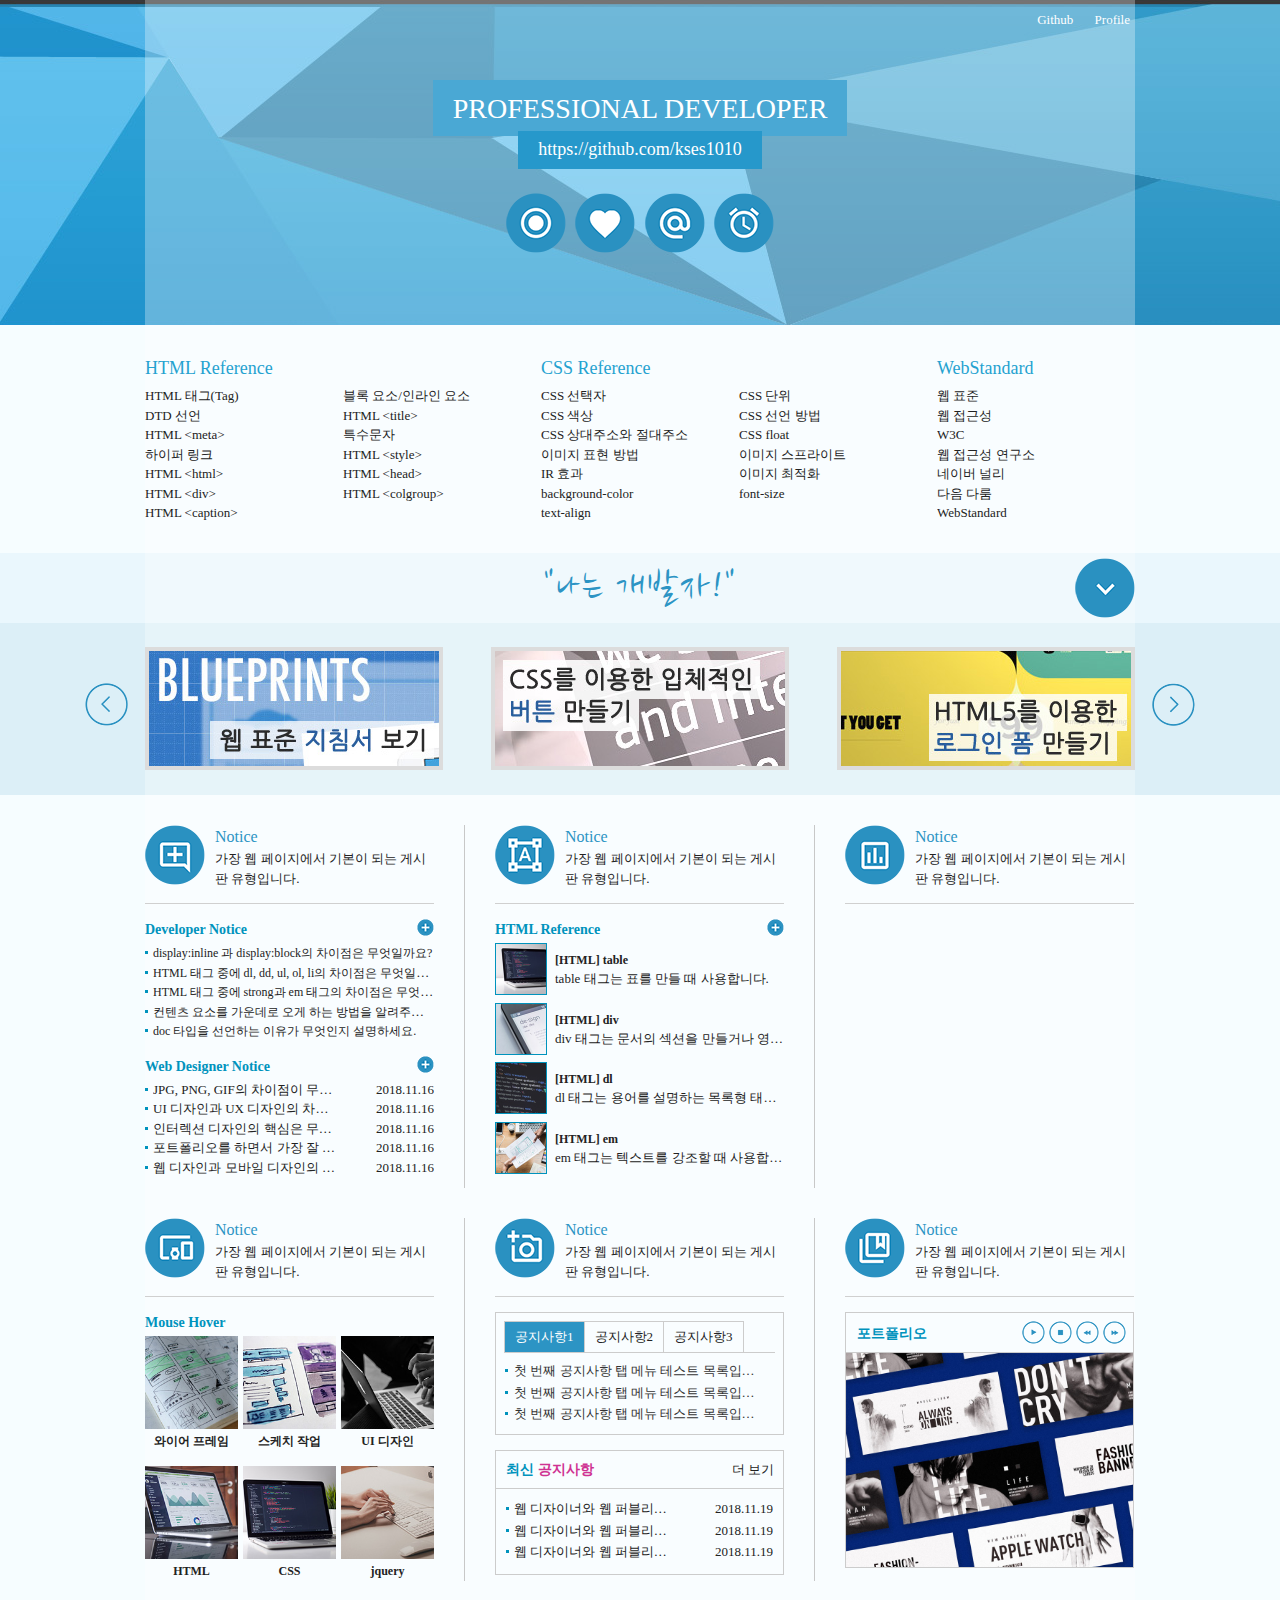
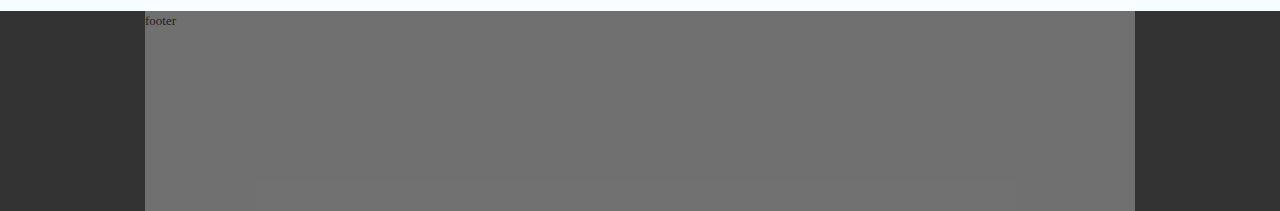
==== commit 68455196: "[웹 표준 사이트] 갤러리 추가" ====
--- a/web/index.html
+++ b/web/index.html
@@ -310,6 +310,28 @@
                         <div class="column col6">
                             <h3><span class="ico_img ir_pm">아이콘</span><span class="ico_title">Notice</span></h3>
                             <p class="ico_desc">가장 웹 페이지에서 기본이 되는 게시판 유형입니다.</p>
+                            <!-- 갤러리 -->
+                            <div class="gallery">
+                                <h4>포트폴리오</h4>
+                                <div class="gallery_btn">
+                                    <ul>
+                                        <li class="gb_icon1"><a href="#"><span class="ir_pm">시작</span></a></li>
+                                        <li class="gb_icon2"><a href="#"><span class="ir_pm">정지</span></a></li>
+                                        <li class="gb_icon3"><a href="#"><span class="ir_pm">이전이미지</span></a></li>
+                                        <li class="gb_icon4"><a href="#"><span class="ir_pm">다음이미지</span></a></li>
+                                    </ul>
+                                </div>
+                                <div class="gallery_img">
+                                    <ul>
+                                        <li><a href="#"><img src="img/gallery01.jpg" alt="갤러리1"></a></li>
+                                        <li><a href="#"><img src="img/gallery02.jpg" alt="갤러리2"></a></li>
+                                        <li><a href="#"><img src="img/gallery03.jpg" alt="갤러리3"></a></li>
+                                        <li><a href="#"><img src="img/gallery04.jpg" alt="갤러리4"></a></li>
+                                        <li><a href="#"><img src="img/gallery05.jpg" alt="갤러리5"></a></li>
+                                    </ul>
+                                </div>
+                            </div>
+                            <!-- //갤러리 -->
                         </div>
                         <!-- col6 -->
                     </div>
--- a/web/css/stylesheet.css
+++ b/web/css/stylesheet.css
@@ -174,3 +174,20 @@
 .tab_menu ul li.active {background: #2c94c4;}
 .tab_menu ul li.active a {color: #fff;}
 .tab_menu ul li.active ul li a {color: #333;}
+
+/* 갤러리 */
+.gallery {position: relative; border: 1px solid #ccc; height: 254px; overflow: hidden;}
+.gallery h4 {font-size: 14px; color: #0093bd; border-bottom: 1px solid #ccc; padding: 10px 0 8px 11px; font-weight: bold;}
+.gallery .gallery_btn {position: absolute; right: 5px; top: 7px;}
+.gallery .gallery_btn ul {overflow: hidden;}
+.gallery .gallery_btn li {float: left; margin: 1px 2px;}
+.gallery .gallery_btn li a {display: block; width: 23px; height: 23px; background: url(../img/icon.png) no-repeat; }
+.gallery .gallery_btn li.gb_icon1 a {background-position: -150px -120px;}
+.gallery .gallery_btn li.gb_icon2 a {background-position: -150px -143px;}
+.gallery .gallery_btn li.gb_icon3 a {background-position: -150px -166px;}
+.gallery .gallery_btn li.gb_icon4 a {background-position: -150px -189px;}
+.gallery .gallery_btn li.gb_icon1 a:hover {background-position: -173px -120px;}
+.gallery .gallery_btn li.gb_icon2 a:hover {background-position: -173px -143px;}
+.gallery .gallery_btn li.gb_icon3 a:hover {background-position: -173px -166px;}
+.gallery .gallery_btn li.gb_icon4 a:hover {background-position: -173px -189px;}
+.gallery .gallery_img  img {width: 100%;}